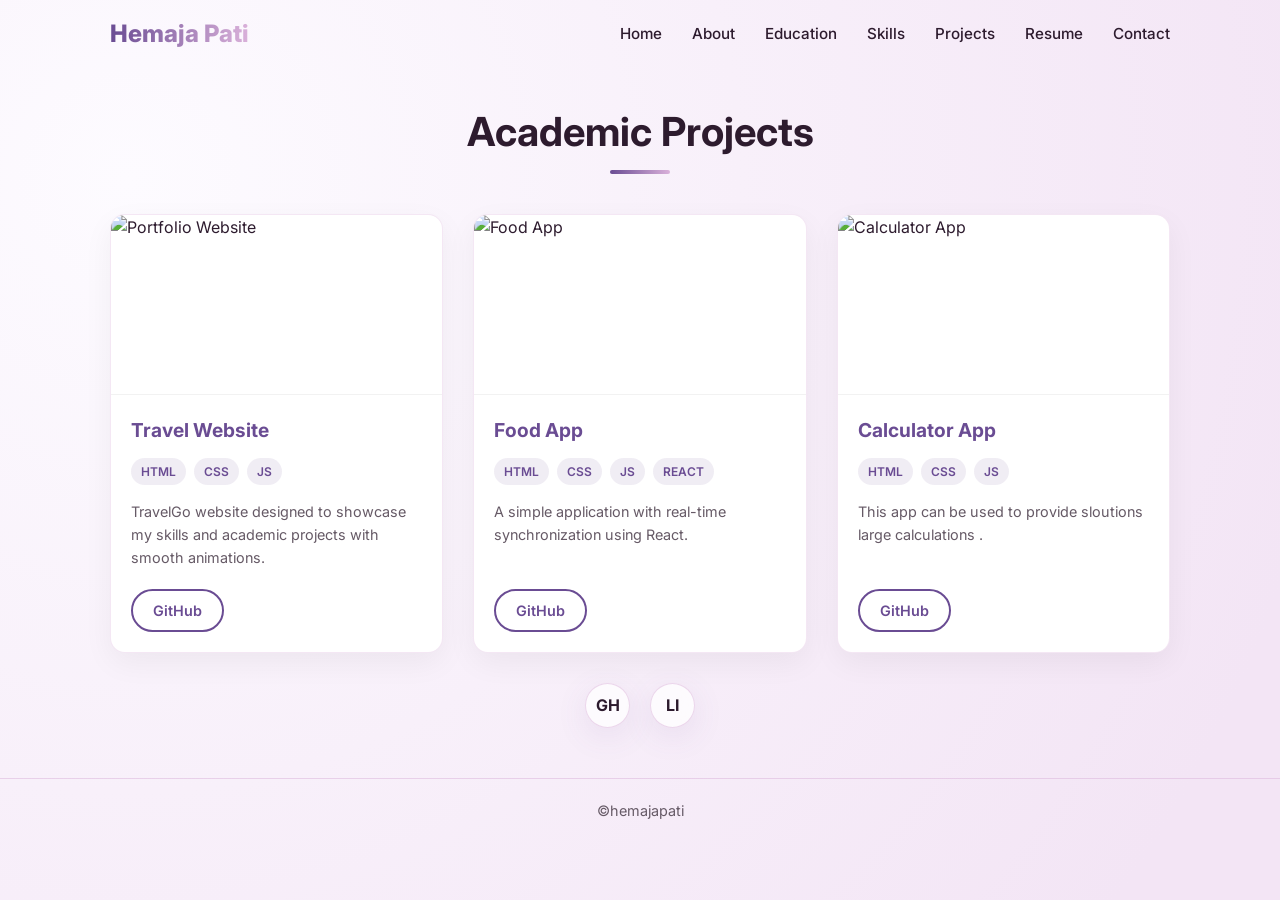
==== projects.html @ c89c2ec5 "Add files via upload" ====
<!DOCTYPE html>
<html lang="en" data-theme="light">
<head>
    <meta charset="UTF-8">
    <title>Projects</title>
    <link rel="stylesheet" href="style.css">
    <link href="https://fonts.googleapis.com/css2?family=Inter:wght@300;400;500;600;700;800&display=swap" rel="stylesheet">
</head>

<body>

    <!-- Navigation -->
    <nav class="navbar">
        <div class="container nav-container">
            <a class="logo" href="index.html">Hemaja Pati</a>
            <ul class="nav-links">
                <li><a class="nav-link" href="index.html">Home</a></li>
                <li><a class="nav-link" href="about.html">About</a></li>
                <li><a class="nav-link" href="education.html">Education</a></li>
                <li><a class="nav-link" href="skills.html">Skills</a></li>
                <li><a class="nav-link" href="projects.html">Projects</a></li>
                <li><a class="nav-link" href="resume.html">Resume</a></li>
                <li><a class="nav-link" href="contact.html">Contact</a></li>
            </ul>
        </div>
    </nav>

    <!-- Projects Section -->
    <section id="projects">
        <div class="container">
            <h2 class="section-title">Academic Projects</h2>
            
            <div class="projects-grid">
                
                <!-- Project 1 -->
                <div class="project-card">
                    <div class="project-img">
                        <img src="https://i.pinimg.com/736x/15/7b/ca/157bcacb9929dc608d36de1a646ca478.jpg" alt="Portfolio Website">
                    </div>
                    <div class="project-info">
                        <h3>Travel Website</h3>
                        <div class="tech-stack">
                            <span class="tech-tag">HTML</span>
                            <span class="tech-tag">CSS</span>
                            <span class="tech-tag">JS</span>
                        </div>
                        <p style="color: var(--text-muted); font-size: 0.9rem; margin-bottom: 20px;">
                            TravelGo  website designed to showcase my skills and academic projects with smooth animations.
                        </p>
                        <div style="margin-top: auto;">
                            <a href="https://github.com" target="_blank" class="btn-outline">GitHub</a>
                        </div>
                    </div>
                </div>

                <!-- Project 2 -->
                <div class="project-card">
                    <div class="project-img">
                        <img src="https://i.pinimg.com/736x/1a/76/17/1a76179cd9e844f1e517e831d3842347.jpg" alt="Food App">
                    </div>
                    <div class="project-info">
                        <h3>Food  App</h3>
                        <div class="tech-stack">
                            <span class="tech-tag">Html</span>
                            <span class="tech-tag">Css</span>
                            <span class="tech-tag">Js</span>
                            <span class="tech-tag">React</span>
                        </div>
                        <p style="color: var(--text-muted); font-size: 0.9rem; margin-bottom: 20px;">
                            A simple  application with real-time  synchronization using React.
                        </p>
                        <div style="margin-top: auto;">
                            <a href="https://github.com" target="_blank" class="btn-outline">GitHub</a>
                        </div>
                    </div>
                </div>

                <!-- Project 3 -->
                <div class="project-card">
                    <div class="project-img">
                        <img src="https://i.pinimg.com/1200x/4b/f3/56/4bf356e17681ce04bd808d04539303e9.jpg" alt="Calculator App">
                    </div>
                    <div class="project-info">
                        <h3>Calculator App</h3>
                        <div class="tech-stack">
                            <span class="tech-tag">Html</span>
                            <span class="tech-tag">Css</span>

                            <span class="tech-tag">JS</span>
                        </div>
                        <p style="color: var(--text-muted); font-size: 0.9rem; margin-bottom: 20px;">
                             This app can be used to provide sloutions  large calculations .
                        </p>
                        <div style="margin-top: auto;">
                            <a href="https://github.com" target="_blank" class="btn-outline">GitHub</a>
                        </div>
                    </div>
                </div>

            </div>
        </div>
    </section>
<!-- Social Links (Moved outside hero for cleaner layout) -->
    <div class="container" style="text-align: center; margin-top: -50px; position: relative; z-index: 10;">
        <div class="social-links">
            <a href="https://github.com" target="_blank" class="social-icon glass">GH</a>
            <a href="https://linkedin.com" target="_blank" class="social-icon glass">LI</a>
        </div>
    </div>
    <!-- Footer -->
    <footer style="margin-top: 50px; padding: 20px 0; text-align: center; border-top: 1px solid var(--glass-border);">
        <div class="container">
            <p>&copy;hemajapati</p>
        </div>
    </footer>

    <script src="script.js"></script>
</body>
</html>
---- style.css ----
/* =========================================
           1. CSS VARIABLES & THEME (LAVENDER #DAB1DA)
           ========================================= */
        :root {
            /* Light Mode Colors */
            --primary: #6A4C93; 
            --primary-dark: #543b75;
            --accent: #DAB1DA;
            --accent-glow: rgba(218, 177, 218, 0.6);
            
            /* Backgrounds */
            --bg-color: #f9f6fa;
            --bg-gradient: radial-gradient(circle at 10% 20%, #fdfbff 0%, #f3e5f5 90%);
            
            --text-main: #2d1b2e;
            --text-muted: #665a66;
            
            /* Glassmorphism */
            --glass-bg: rgba(255, 255, 255, 0.75);
            --glass-border: rgba(218, 177, 218, 0.5);
            --glass-shadow: 0 8px 32px 0 rgba(106, 76, 147, 0.1);
            
            --nav-bg: rgba(255, 255, 255, 0.85);
            
            /* Social/Charts */
            --chart-c1: #6A4C93;
            --chart-c2: #DAB1DA;
        }

        [data-theme="dark"] {
            /* Dark Mode Colors */
            --primary: #b794d6;
            --primary-dark: #c9aee2;
            --accent: #DAB1DA;
            --accent-glow: rgba(218, 177, 218, 0.3);
            
            --bg-color: #1a101a;
            --bg-gradient: radial-gradient(circle at 50% 50%, #241824 0%, #0f0a10 100%);
            
            --text-main: #f3e5f5;
            --text-muted: #bbb0bb;
            
            --glass-bg: rgba(45, 30, 45, 0.7);
            --glass-border: rgba(218, 177, 218, 0.15);
            --glass-shadow: 0 8px 32px 0 rgba(0, 0, 0, 0.3);
            --nav-bg: rgba(15, 10, 16, 0.85);
        }

        /* =========================================
           2. GLOBAL STYLES
           ========================================= */
        * {
            margin: 0;
            padding: 0;
            box-sizing: border-box;
            scroll-behavior: smooth;
        }

        body {
            font-family: 'Inter', sans-serif;
            background: var(--bg-color);
            background-image: var(--bg-gradient);
            background-attachment: fixed;
            color: var(--text-main);
            line-height: 1.6;
            overflow-x: hidden;
            transition: background 0.3s ease, color 0.3s ease;
        }

        a { text-decoration: none; color: inherit; transition: 0.3s; }
        ul { list-style: none; }
        
        /* Glassmorphism Utility */
        .glass {
            background: var(--glass-bg);
            backdrop-filter: blur(12px);
            -webkit-backdrop-filter: blur(12px);
            border: 1px solid var(--glass-border);
            box-shadow: var(--glass-shadow);
            border-radius: 20px;
        }

        .container {
            max-width: 1100px;
            margin: 0 auto;
            padding: 0 20px;
        }

        section {
            padding: 80px 0;
        }

        /* =========================================
           3. NAVIGATION
           ========================================= */
        .navbar {
            position: fixed;
            top: 0;
            left: 0;
            width: 100%;
            z-index: 1000;
            padding: 15px 0;
            transition: 0.3s;
        }

        .navbar.scrolled {
            padding: 10px 0;
            background: var(--nav-bg);
            backdrop-filter: blur(10px);
            border-bottom: 1px solid var(--glass-border);
        }

        .nav-container {
            display: flex;
            justify-content: space-between;
            align-items: center;
        }

        .logo {
            font-size: 1.5rem;
            font-weight: 800;
            background: linear-gradient(90deg, var(--primary), var(--accent));
            -webkit-background-clip: text;
            -webkit-text-fill-color: transparent;
        }

        .nav-links {
            display: flex;
            gap: 30px;
        }

        .nav-link {
            font-weight: 500;
            font-size: 0.95rem;
            position: relative;
        }

        .nav-link::after {
            content: '';
            position: absolute;
            width: 0;
            height: 2px;
            bottom: -4px;
            left: 0;
            background: var(--primary);
            transition: width 0.3s;
        }

        .nav-link:hover::after {
            width: 100%;
        }

        /* =========================================
   4. HERO SECTION (Updated for Image Display)
   ========================================= */
#home {
    min-height: 100vh; /* Full screen height */
    display: flex;
    align-items: center;
    padding-top: 80px; /* Space for fixed navbar */
}

.hero-content {
    display: grid;
    /* 1.2fr for text (left), 1fr for image (right) */
    grid-template-columns: 1.2fr 1fr; 
    gap: 50px;
    align-items: center;
}

.hero-text {
    text-align: left; /* Align text to the left */
}

.hero-text h1 {
    font-size: 3.5rem;
    margin-bottom: 20px;
    line-height: 1.2;
}

.hero-text span {
    color: var(--primary);
}

.hero-text p {
    font-size: 1.2rem;
    color: var(--text-muted);
    margin-bottom: 30px;
    max-width: 90%;
}

.hero-buttons {
    display: flex;
    gap: 15px;
}

/* Circular Image Wrapper Styling */
.hero-img-wrapper {
    position: relative;
    width: 400px;
    height: 400px;
    margin: 0 auto; /* Centers the image column */
    border-radius: 50%;
    /* Glassmorphism Border Effect */
    border: 5px solid rgba(255, 255, 255, 0.4);
    box-shadow: 0 20px 50px rgba(106, 76, 147, 0.2);
    overflow: hidden; /* Ensures image stays circular */
    animation: float 6s ease-in-out infinite;
}

.hero-img-wrapper img {
    width: 100%;
    height: 100%;
    object-fit: cover; /* Ensures image fills the circle without stretching */
    transition: transform 0.5s ease;
}

.hero-img-wrapper:hover img {
    transform: scale(1.05); /* Slight zoom on hover */
}

/* Mobile Responsiveness */
@media (max-width: 768px) {
    .hero-content {
        grid-template-columns: 1fr; /* Stack vertically on mobile */
        text-align: center;
        gap: 30px;
    }

    .hero-text {
        text-align: center;
        order: 2; /* Show text second on mobile? Or remove this to show first */
    }

    .hero-img-wrapper {
        width: 280px;
        height: 280px;
        order: 1;
    }

    .hero-text h1 {
        font-size: 2.5rem;
    }
    
    .hero-buttons {
        justify-content: center;
    }
}
        .btn {
            padding: 12px 30px;
            border-radius: 50px;
            background: linear-gradient(135deg, var(--primary), var(--accent));
            color: white;
            font-weight: 600;
            box-shadow: 0 4px 15px var(--accent-glow);
            transition: transform 0.3s;
        }

        .btn:hover {
            transform: translateY(-3px);
        }

        /* =========================================
           5. SKILLS SECTION (Focus of Request)
           ========================================= */
        #skills {
            position: relative;
        }

        .section-title {
            text-align: center;
            font-size: 2.5rem;
            margin-bottom: 50px;
            position: relative;
        }

        .section-title::after {
            content: '';
            position: absolute;
            bottom: -10px;
            left: 50%;
            transform: translateX(-50%);
            width: 60px;
            height: 4px;
            background: linear-gradient(90deg, var(--primary), var(--accent));
            border-radius: 2px;
        }

        .skills-grid {
            display: grid;
            grid-template-columns: repeat(auto-fit, minmax(350px, 1fr));
            gap: 40px;
        }

        .skill-column {
            padding: 30px;
            transition: transform 0.3s ease;
        }

        .skill-column:hover {
            transform: translateY(-5px);
        }

        .skill-column h3 {
            font-size: 1.25rem;
            margin-bottom: 25px;
            border-bottom: 2px solid var(--glass-border);
            padding-bottom: 10px;
            color: var(--primary);
        }

        .skill-item {
            margin-bottom: 20px;
        }

        .skill-info {
            display: flex;
            justify-content: space-between;
            margin-bottom: 8px;
            font-weight: 600;
            font-size: 0.95rem;
        }

        .progress-bar {
            width: 100%;
            height: 8px;
            background: rgba(0,0,0,0.05);
            border-radius: 10px;
            overflow: hidden;
        }

        /* Default state for animation */
        .progress-fill {
            height: 100%;
            width: 0; 
            border-radius: 10px;
            transition: width 1.5s cubic-bezier(0.22, 1, 0.36, 1);
        }

        /* Active state class set by JS */
        .progress-fill.animate {
            width: var(--target-width);
        }

        /* =========================================
           6. FOOTER & SOCIAL
           ========================================= */
        .footer-section {
            text-align: center;
            padding: 40px 0;
            border-top: 1px solid var(--glass-border);
            margin-top: 40px;
        }

        .social-links {
            display: flex;
            justify-content: center;
            gap: 20px;
            margin-bottom: 20px;
        }

        .social-icon {
            width: 45px;
            height: 45px;
            border-radius: 50%;
            display: flex;
            align-items: center;
            justify-content: center;
            font-weight: 700;
            color: var(--text-main);
            transition: 0.3s;
        }

        .social-icon:hover {
            background: var(--primary);
            color: white;
            transform: rotate(360deg);
        }

        footer p {
            color: var(--text-muted);
            font-size: 0.9rem;
        }

        /* =========================================
           7. RESPONSIVE
           ========================================= */
        @media (max-width: 768px) {
            .nav-links {
                display: none; /* Simplified for mobile view */
            }
            
            .hero-text h1 {
                font-size: 2.2rem;
            }

            .skills-grid {
                grid-template-columns: 1fr;
            }
        }
        /* =========================================
           ABOUT SECTION STYLES
           ========================================= */
#about {
    padding-top: 100px; /* Space for fixed navbar */
}

.about-grid {
    display: grid;
    /* 1fr for Image, 1.5fr for Text Content */
    grid-template-columns: 1fr 1.5fr; 
    gap: 40px;
    align-items: center; /* Vertically centers image and text */
    overflow: hidden; /* Contains the border-radius of children */
}

/* Image Styling */
.about-img {
    height: 400px; /* Fixed height for consistency */
    border-radius: 20px; /* Rounded corners like the reference */
    overflow: hidden; /* Cuts the image to fit the radius */
    box-shadow: 0 10px 30px rgba(106, 76, 147, 0.15); /* Soft shadow */
    position: relative;
}

.about-img img {
    width: 100%;
    height: 100%;
    object-fit: cover; /* Ensures image covers area without stretching */
    transition: transform 0.5s ease;
}

.about-img:hover img {
    transform: scale(1.05); /* Slight zoom effect */
}

/* Content Styling */
.about-content h3 {
    font-size: 2rem;
    margin-bottom: 15px;
    color: var(--primary);
}

.about-content p {
    margin-bottom: 15px;
    color: var(--text-muted);
    line-height: 1.7;
}

/* Stats Boxes */
.stats-container {
    display: flex;
    gap: 40px;
    margin-top: 30px;
    padding-top: 20px;
    border-top: 1px solid var(--glass-border);
}

.stat-item h4 {
    font-size: 2rem;
    font-weight: 800;
    color: var(--primary);
    line-height: 1;
    margin-bottom: 5px;
}

.stat-item span {
    font-size: 0.9rem;
    text-transform: uppercase;
    letter-spacing: 1px;
    color: var(--text-muted);
    font-weight: 600;
}

/* Mobile Responsive */
@media (max-width: 768px) {
    .about-grid {
        grid-template-columns: 1fr; /* Stack vertically on mobile */
        text-align: center;
    }
    
    .about-img {
        height: 300px;
        margin-bottom: 20px;
    }

    .stats-container {
        justify-content: center;
    }
}
/* =========================================
           8. EDUCATION SECTION STYLES
           ========================================= */
.education-section {
    padding-top: 100px; /* Space for navbar */
    min-height: 80vh;
}

.education-cards {
    display: grid;
    /* Responsive Grid: 3 cards on desktop, adjusts automatically */
    grid-template-columns: repeat(auto-fit, minmax(300px, 1fr));
    gap: 30px;
    margin-top: 40px;
}

/* Individual Card Design */
.edu-card {
    background: #ffffff; /* White background like reference image */
    border-radius: 20px;
    padding: 40px 30px;
    text-align: center;
    box-shadow: 0 15px 35px rgba(0, 0, 0, 0.05);
    border: 1px solid rgba(218, 177, 218, 0.3); /* Lavender tint border */
    transition: transform 0.3s ease, box-shadow 0.3s ease;
}

/* Hover Effect: Card lifts up */
.edu-card:hover {
    transform: translateY(-10px);
    box-shadow: 0 25px 50px rgba(106, 76, 147, 0.15);
    border-color: var(--primary);
}

/* Icon Circle Styling */
.edu-icon {
    font-size: 2.5rem;
    margin-bottom: 20px;
    display: inline-flex;
    align-items: center;
    justify-content: center;
    width: 80px;
    height: 80px;
    background: rgba(218, 177, 218, 0.2); /* Light Lavender Circle */
    border-radius: 50%;
    color: var(--primary);
}

.edu-card h3 {
    font-size: 1.3rem;
    margin-bottom: 5px;
    color: var(--primary);
    font-weight: 700;
}

.edu-card p {
    color: var(--text-muted);
    margin-bottom: 20px;
    font-size: 1rem;
    font-weight: 500;
}

/* Year Badge Styling */
.edu-year {
    display: inline-block;
    padding: 6px 16px;
    background: linear-gradient(135deg, var(--primary), var(--accent));
    color: white;
    border-radius: 20px;
    font-size: 0.85rem;
    font-weight: 600;
    box-shadow: 0 4px 10px rgba(106, 76, 147, 0.2);
}

/* Mobile Responsive */
@media (max-width: 768px) {
    .education-cards {
        grid-template-columns: 1fr; /* Stack cards vertically on mobile */
    }
    
    .edu-card {
        padding: 30px 20px;
    }
}/* =========================================
           9. RESUME / TIMELINE STYLES
           ========================================= */
#resume {
    padding-top: 100px; /* Space for navbar */
    padding-bottom: 80px;
}

/* The main Timeline container */
.timeline {
    position: relative;
    max-width: 900px;
    margin: 0 auto;
}

/* The Vertical Line */
.timeline::after {
    content: '';
    position: absolute;
    width: 3px;
    background-color: var(--glass-border); /* Light lavender line */
    top: 0;
    bottom: 0;
    left: 50%;
    margin-left: -1.5px;
    border-radius: 2px;
}

/* Container around content */
.timeline-item {
    padding: 10px 40px;
    position: relative;
    background-color: inherit;
    width: 50%;
    box-sizing: border-box;
}

/* The circles on the timeline */
.timeline-item::after {
    content: '';
    position: absolute;
    width: 16px;
    height: 16px;
    right: -8px;
    background-color: var(--bg-color);
    border: 3px solid var(--primary);
    top: 25px;
    border-radius: 50%;
    z-index: 10;
}

/* Place items to the left */
.timeline-item:nth-child(odd) {
    left: 0;
    text-align: right;
}

/* Place items to the right */
.timeline-item:nth-child(even) {
    left: 50%;
}

/* Fix the circle for the right items */
.timeline-item:nth-child(even)::after {
    left: -8px;
}

/* Content Box Styling */
.timeline-content {
    padding: 20px 25px;
    position: relative;
    transition: transform 0.3s ease;
}

/* Hover effect */
.timeline-content:hover {
    transform: translateY(-5px);
    border-color: var(--primary);
}

/* Arrow pointing left (for right side items) - Optional aesthetic */
.timeline-item:nth-child(even) .timeline-content::before {
    content: " ";
    height: 0;
    position: absolute;
    top: 22px;
    width: 0;
    z-index: 1;
    left: -10px;
    border: medium solid white;
    border-width: 10px 10px 10px 0;
    border-color: transparent rgba(255,255,255,0.5) transparent transparent;
}

/* Arrow pointing right (for left side items) - Optional aesthetic */
.timeline-item:nth-child(odd) .timeline-content::before {
    content: " ";
    height: 0;
    position: absolute;
    top: 22px;
    width: 0;
    z-index: 1;
    right: -10px;
    border: medium solid white;
    border-width: 10px 0 10px 10px;
    border-color: transparent transparent transparent rgba(255,255,255,0.5);
}


/* =========================================
           MOBILE RESPONSIVE TIMELINE
           ========================================= */
@media screen and (max-width: 768px) {
    /* Move the line to the left */
    .timeline::after {
        left: 31px;
    }
    
    /* Make items full width */
    .timeline-item {
        width: 100%;
        padding-left: 70px;
        padding-right: 25px;
    }
    
    /* Fix positioning for all items to the right of the line */
    .timeline-item:nth-child(even) {
        left: 0%;
    }
    
    /* Align text to left on mobile */
    .timeline-item:nth-child(odd) {
        text-align: left;
    }

    /* Move the dots to the new line position */
    .timeline-item::after {
        left: 21px;
    }
    
    .timeline-item:nth-child(even)::after {
        left: 21px;
    }
    
    /* Remove arrows on mobile for cleaner look */
    .timeline-content::before {
        display: none;
    }
}/* =========================================
           10. PROJECTS SECTION STYLES
           ========================================= */
#projects {
    padding-top: 100px; /* Space for navbar */
    padding-bottom: 80px;
}

/* Grid Layout for Cards */
.projects-grid {
    display: grid;
    grid-template-columns: repeat(auto-fit, minmax(300px, 1fr));
    gap: 30px;
    margin-top: 40px;
}

/* Project Card Design */
.project-card {
    background: #ffffff; /* White background like reference */
    border-radius: 15px;
    overflow: hidden;
    box-shadow: 0 10px 30px rgba(0, 0, 0, 0.05);
    border: 1px solid rgba(218, 177, 218, 0.3); /* Lavender border */
    transition: transform 0.3s ease, box-shadow 0.3s ease;
    display: flex;
    flex-direction: column;
}

/* Hover Effect: Lift up */
.project-card:hover {
    transform: translateY(-8px);
    box-shadow: 0 15px 40px rgba(106, 76, 147, 0.15);
    border-color: var(--primary);
}

/* Project Image Area */
.project-img {
    height: 180px; /* Fixed height for consistency */
    width: 100%;
    overflow: hidden;
    border-bottom: 1px solid rgba(0,0,0,0.05);
}

.project-img img {
    width: 100%;
    height: 100%;
    object-fit: cover; /* Ensures image fills area */
    transition: transform 0.5s ease;
}

.project-card:hover .project-img img {
    transform: scale(1.05); /* Zoom effect on hover */
}

/* Project Content Area */
.project-info {
    padding: 20px;
    flex-grow: 1; /* Pushes button to bottom */
    display: flex;
    flex-direction: column;
}

.project-info h3 {
    font-size: 1.2rem;
    margin-bottom: 12px;
    color: var(--primary);
    font-weight: 700;
}

/* Tech Stack Tags */
.tech-stack {
    display: flex;
    flex-wrap: wrap;
    gap: 8px;
    margin-bottom: 15px;
}

.tech-tag {
    background: rgba(106, 76, 147, 0.1); /* Light Primary Color */
    color: var(--primary);
    padding: 4px 10px;
    border-radius: 20px;
    font-size: 0.75rem;
    font-weight: 600;
    text-transform: uppercase;
}

/* Small Outline Button Style */
.btn-outline {
    background: transparent;
    border: 2px solid var(--primary);
    color: var(--primary);
    padding: 8px 20px;
    border-radius: 30px;
    font-size: 0.9rem;
    font-weight: 600;
    text-align: center;
    display: inline-block;
    transition: 0.3s;
}

.btn-outline:hover {
    background: var(--primary);
    color: white;
}

/* Mobile Responsive */
@media (max-width: 768px) {
    .projects-grid {
        grid-template-columns: 1fr;
    }
}/* =========================================
           11. CONTACT SECTION STYLES
           ========================================= */
#contact {
    padding-top: 100px; /* Space for navbar */
    padding-bottom: 80px;
}

/* Center the form wrapper */
.contact-wrapper {
    max-width: 600px;
    margin: 0 auto;
    padding: 40px; /* More padding inside the glass card */
}

/* Form Group */
.form-group {
    position: relative;
    margin-bottom: 30px;
}

/* Input Fields Styling */
.form-input, textarea.form-input {
    width: 100%;
    padding: 12px 0;
    font-size: 1rem;
    border: none;
    border-bottom: 2px solid var(--glass-border); /* Bottom border style */
    background: transparent; /* Transparent to show glass effect */
    color: var(--text-main);
    outline: none;
    transition: border-color 0.3s;
    font-family: 'Inter', sans-serif;
    resize: none; /* Disable resize handle for cleaner look */
}

.form-input:focus, textarea.form-input:focus {
    border-bottom-color: var(--primary);
}

/* Label Styling */
.form-label {
    position: absolute;
    top: 12px;
    left: 0;
    font-size: 1rem;
    color: var(--text-muted);
    pointer-events: none;
    transition: 0.3s ease all;
}

/* 
   Floating Label Logic: 
   When input is focused OR has valid content, move label up
*/
.form-input:focus ~ .form-label,
.form-input:valid ~ .form-label,
textarea.form-input:focus ~ .form-label,
textarea.form-input:valid ~ .form-label {
    top: -15px;
    font-size: 0.85rem;
    color: var(--primary);
    font-weight: 600;
}

/* Button Styling (Full Width) */
.btn-full {
    width: 100%;
    padding: 14px;
    border: none;
    border-radius: 50px;
    background: linear-gradient(135deg, var(--primary), var(--accent));
    color: white;
    font-size: 1rem;
    font-weight: 600;
    cursor: pointer;
    box-shadow: 0 4px 15px var(--accent-glow);
    transition: transform 0.3s, box-shadow 0.3s;
}

.btn-full:hover {
    transform: translateY(-2px);
    box-shadow: 0 8px 25px var(--accent-glow);
}

/* Mobile Responsive */
@media (max-width: 768px) {
    .contact-wrapper {
        padding: 25px;
    }
}

/* =========================================
           12. ANIMATIONS
           ========================================= */

/* Initial State: Hidden and slightly down */
.fade-in {
    opacity: 0;
    transform: translateY(30px);
    transition: opacity 0.8s ease-out, transform 0.8s ease-out;
}

/* Active State: Visible and in position */
.fade-in.show {
    opacity: 1;
    transform: translateY(0);
}

/* Active Link Style (Underline gets darker/thicker) */
.nav-link.active {
    color: var(--primary);
    font-weight: 700;
}

/* Mobile Menu Styles (for Hamburger) */
.hamburger {
    display: none;
    cursor: pointer;
    flex-direction: column;
    gap: 5px;
    z-index: 1001;
}

.hamburger .bar {
    width: 25px;
    height: 3px;
    background-color: var(--text-main);
    transition: 0.3s;
}

/* Responsive Hamburger */
@media (max-width: 768px) {
    .hamburger {
        display: flex;
    }

    .nav-links {
        position: fixed;
        top: 0;
        right: -100%; /* Hidden by default */
        height: 100vh;
        width: 70%;
        background: var(--nav-bg);
        backdrop-filter: blur(15px);
        flex-direction: column;
        justify-content: center;
        align-items: center;
        transition: 0.4s ease-in-out;
        box-shadow: -5px 0 15px rgba(0,0,0,0.1);
    }

    .nav-links.active {
        right: 0; /* Slide in */
    }
}
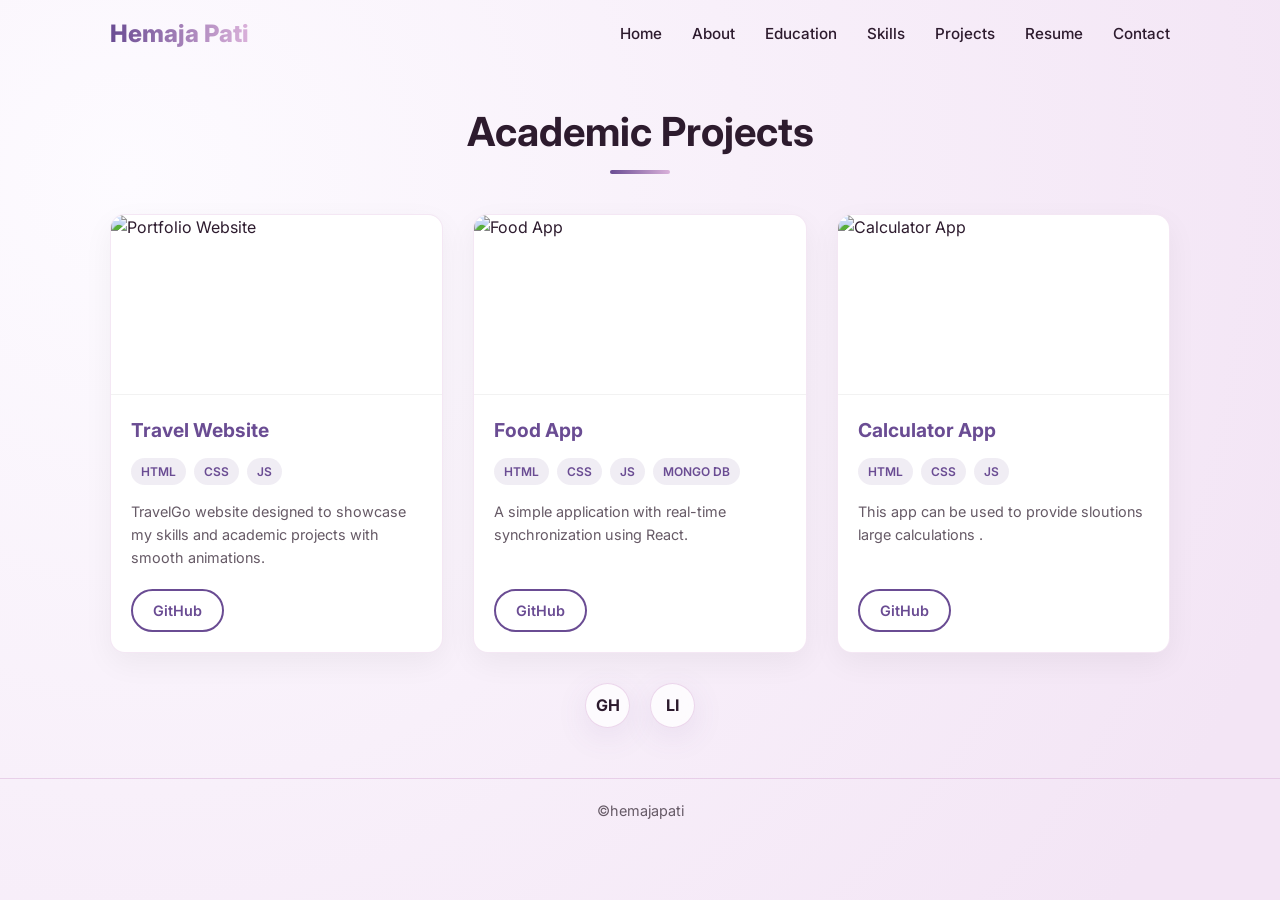
==== commit 91bf577f: "Add files via upload" ====
--- a/projects.html
+++ b/projects.html
@@ -64,7 +64,7 @@
                             <span class="tech-tag">Html</span>
                             <span class="tech-tag">Css</span>
                             <span class="tech-tag">Js</span>
-                            <span class="tech-tag">React</span>
+                            <span class="tech-tag">Mongo Db</span>
                         </div>
                         <p style="color: var(--text-muted); font-size: 0.9rem; margin-bottom: 20px;">
                             A simple  application with real-time  synchronization using React.
